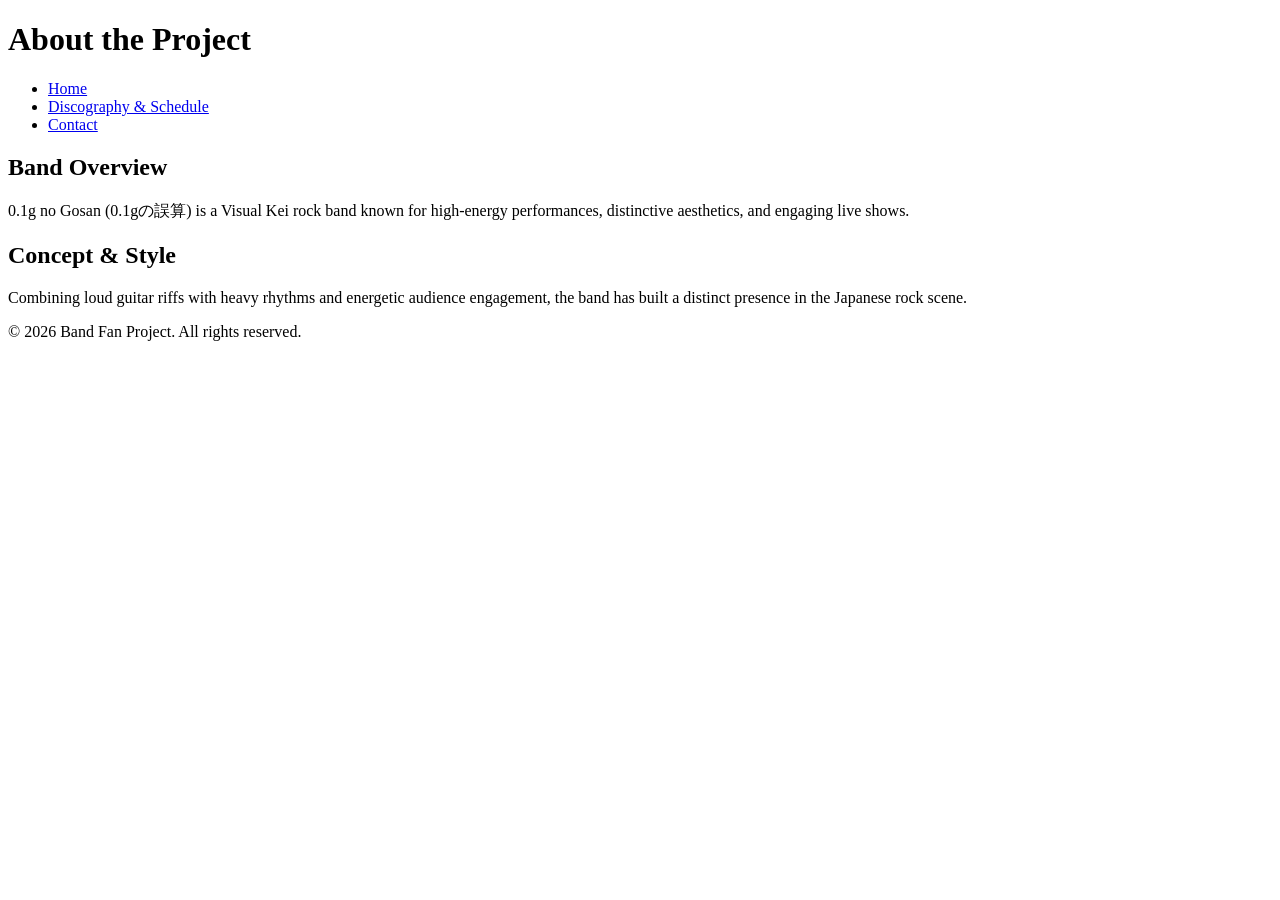
==== about.html @ 430dd565 "Deleted duplicates for nav" ====
<!DOCTYPE html>
<html lang="en">
<head>
  <meta charset="UTF-8">
  <meta name="viewport" content="width=device-width, initial-scale=1.0">
  <title>About - Band Portfolio</title>
</head>
<body>

  <header>
    <h1>About the Project</h1>
    <nav>
      <ul>
        <li><a href="index.html">Home</a></li>
        <li><a href="disco.html">Discography &amp; Schedule</a></li> 
        <li><a href="contact.html">Contact</a></li>
      </ul>
    </nav>
  </header>

  <main>
    <section>
      <h2>Band Overview</h2>
      <p>0.1g no Gosan (0.1gの誤算) is a Visual Kei rock band known for high-energy performances, distinctive aesthetics, and engaging live shows.</p>
      
      <!-- Informative Image -->
      
    </section>

    <section>
      <h2>Concept &amp; Style</h2>
      <p>Combining loud guitar riffs with heavy rhythms and energetic audience engagement, the band has built a distinct presence in the Japanese rock scene.</p>
      
      <!-- Decorative Image -->
      
    </section>
  </main>

  <footer>
    <p>&copy; 2026 Band Fan Project. All rights reserved.</p>
  </footer>

</body>
</html>
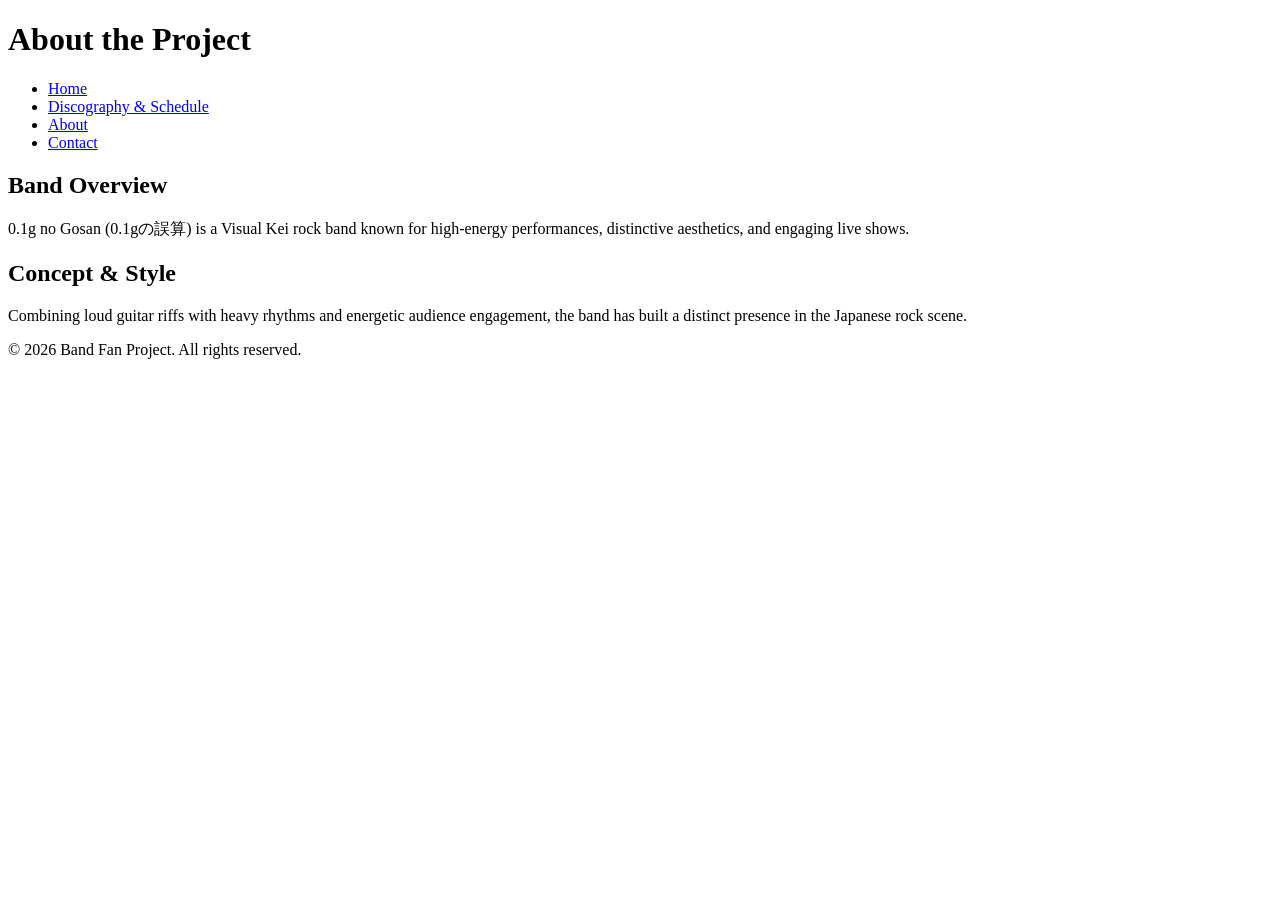
==== commit afd023b9: "add stylesheet" ====
--- a/about.html
+++ b/about.html
@@ -13,6 +13,7 @@
       <ul>
         <li><a href="index.html">Home</a></li>
         <li><a href="disco.html">Discography &amp; Schedule</a></li> 
+        <li><a href="about.html">About</a></li> 
         <li><a href="contact.html">Contact</a></li>
       </ul>
     </nav>
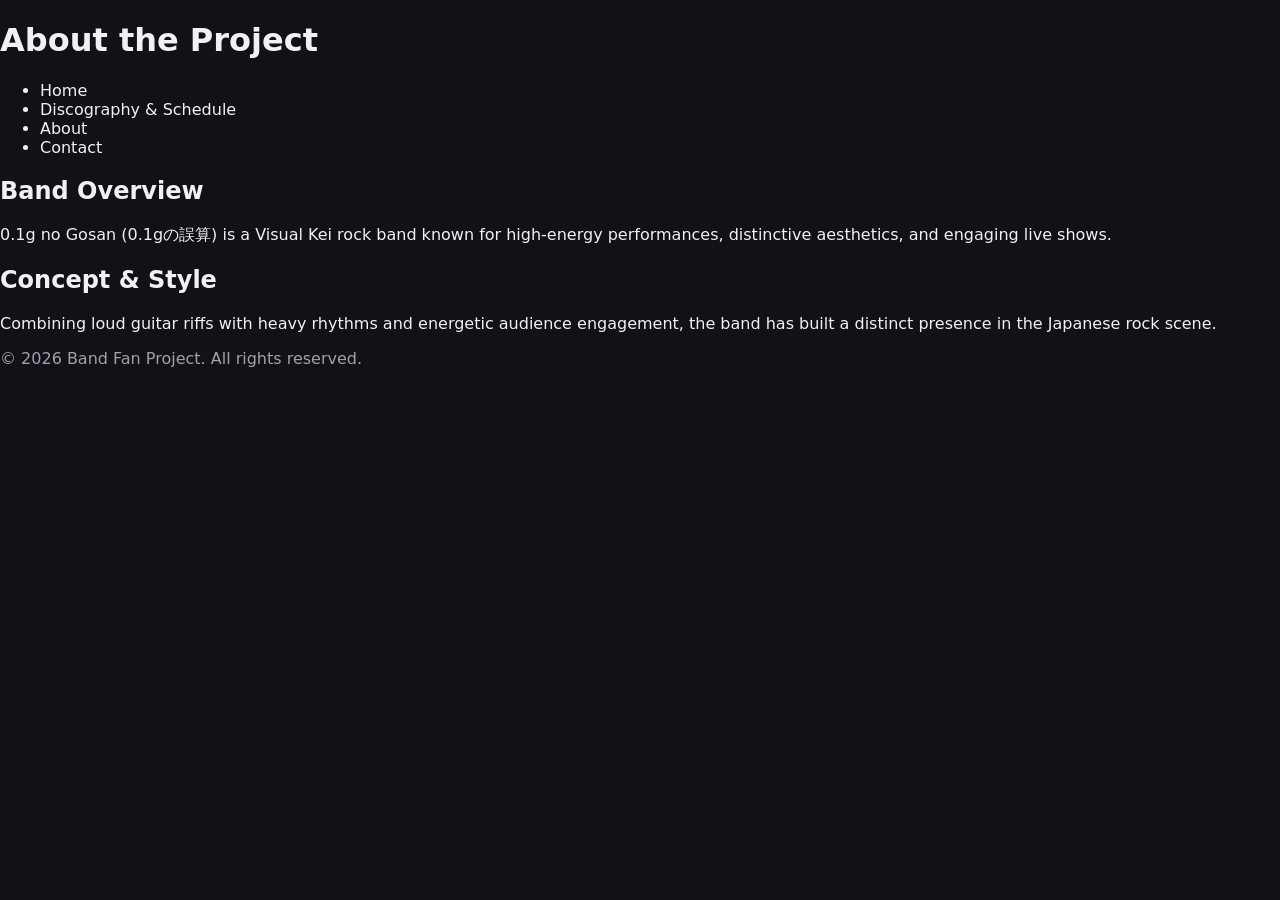
==== commit 980334e2: "Link stylesheet" ====
--- a/about.html
+++ b/about.html
@@ -3,7 +3,8 @@
 <head>
   <meta charset="UTF-8">
   <meta name="viewport" content="width=device-width, initial-scale=1.0">
-  <title>About - Band Portfolio</title>
+  <title>About - Band Portfolio</title> 
+  <link rel="stylesheet" href="styles/main.css">
 </head>
 <body>
 
--- a/styles/main.css
+++ b/styles/main.css
@@ -0,0 +1,72 @@
+/* (:root)*/
+:root {
+  --color-bg: #121216;
+  --color-surface: #1e1e24;
+  --color-text: #f0f0f5;
+  --color-muted: #a0a0b0;
+  --color-brand: #7b5ea7;
+  --color-brand-hover: #9370db;
+  --color-link: #8a2be2;
+  --color-link-hover: #ba55d3;
+  --color-focus: #00e5ff;
+}
+
+/*  Type selectors */
+body {
+    /* Base font, background color, and text color */
+    background-color: var(--color-bg);
+    color: var(--color-text);
+    font-family: system-ui, -apple-system, sans-serif;
+    margin: 0;
+}
+
+h1, h2, h3 {
+    /* Shared heading styles  */
+    color: var(--color-text);
+}
+
+p {
+    /* Paragraph text spacing */
+    color: var(--color-text);
+}
+
+a {
+    color: var(--color-link);
+}
+
+
+/* Combinators on type selectors*/
+nav a {
+    /* Navigation links styled differently from body links */
+    color: var(--color-text);
+    text-decoration: none;
+}
+
+footer p {
+    /* Small footer text */
+    color: var(--color-muted);
+}
+
+
+
+.site-footer {
+    /* Footer layout and padding wrapper */
+    background-color: var(--color-surface);
+    border-top: 1px solid var(--color-brand);
+}
+
+
+/*Interactive states */
+nav a:hover,
+.button:hover {
+    /* Mouse hover feedback and color changes */
+    color: var(--color-link-hover);
+    background-color: var(--color-surface);
+}
+
+nav a:focus-visible,
+.button:focus-visible {
+    /* High-visibility focus indicators for keyboard navigation */
+    outline: 3px solid var(--color-focus);
+    outline-offset: 3px;
+}
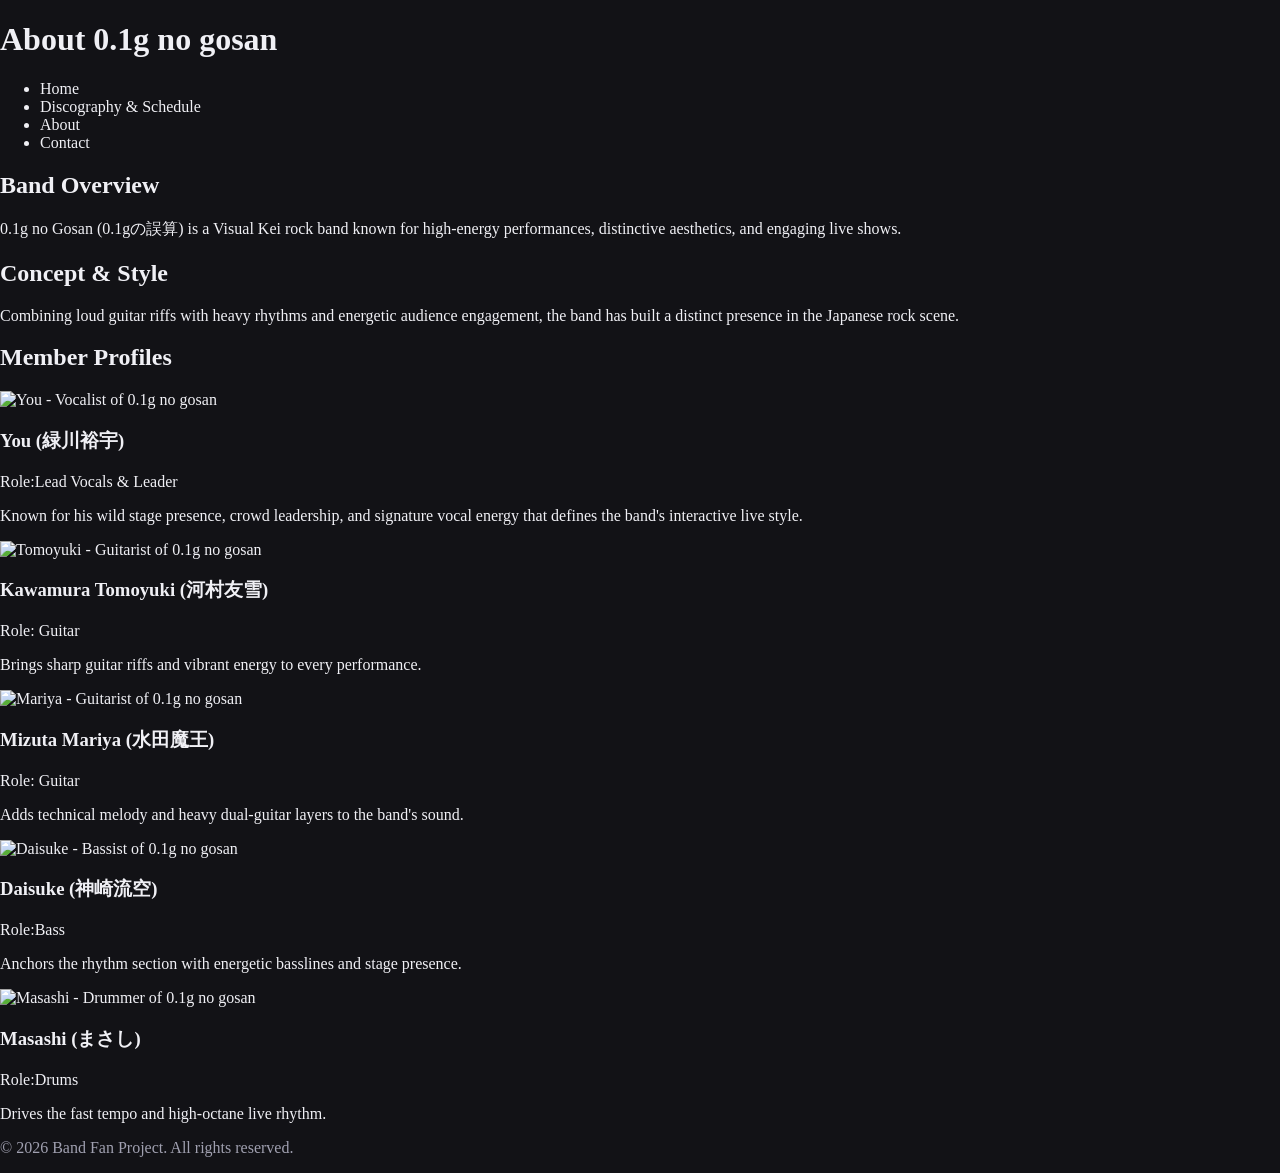
==== commit 3a654bc1: "Add member profiles" ====
--- a/about.html
+++ b/about.html
@@ -9,7 +9,7 @@
 <body>
 
   <header>
-    <h1>About the Project</h1>
+    <h1>About 0.1g no gosan</h1>
     <nav>
       <ul>
         <li><a href="index.html">Home</a></li>
@@ -26,16 +26,56 @@
       <p>0.1g no Gosan (0.1gの誤算) is a Visual Kei rock band known for high-energy performances, distinctive aesthetics, and engaging live shows.</p>
       
       <!-- Informative Image -->
-      
     </section>
 
-    <section>
+    <section id="Concept-and-Style">
       <h2>Concept &amp; Style</h2>
       <p>Combining loud guitar riffs with heavy rhythms and energetic audience engagement, the band has built a distinct presence in the Japanese rock scene.</p>
       
       <!-- Decorative Image -->
       
-    </section>
+    </section> 
+
+<section id="members">
+  <h2>Member Profiles</h2>
+
+  <div class="member">
+    <img src="images/member-you.jpg" alt="You - Vocalist of 0.1g no gosan">
+    <h3>You (緑川裕宇)</h3>
+    <p>Role:Lead Vocals & Leader</p>
+    <p>Known for his wild stage presence, crowd leadership, and signature vocal energy that defines the band's interactive live style.</p>
+  </div>
+
+  <div class="member">
+    <img src="images/member-tomoyuki.jpg" alt="Tomoyuki - Guitarist of 0.1g no gosan">
+    <h3>Kawamura Tomoyuki (河村友雪)</h3>
+    <p>Role: Guitar</p>
+    <p>Brings sharp guitar riffs and vibrant energy to every performance.</p>
+  </div>
+
+  <div class="member">
+    <img src="images/member-mariya.jpg" alt="Mariya - Guitarist of 0.1g no gosan">
+    <h3>Mizuta Mariya (水田魔王)</h3>
+    <p>Role: Guitar</p>
+    <p>Adds technical melody and heavy dual-guitar layers to the band's sound.</p>
+  </div>
+
+  <div class="member">
+    <img src="images/member-taisho.jpg" alt="Daisuke - Bassist of 0.1g no gosan">
+    <h3>Daisuke (神崎流空)</h3>
+    <p>Role:Bass</p>
+    <p>Anchors the rhythm section with energetic basslines and stage presence.</p>
+  </div>
+
+  <div class="member">
+    <img src="images/member-ichiro.jpg" alt="Masashi - Drummer of 0.1g no gosan">
+    <h3>Masashi (まさし)</h3>
+    <p>Role:Drums</p>
+    <p>Drives the fast tempo and high-octane live rhythm.</p>
+  </div>
+</section>
+   
+      
   </main>
 
   <footer>
--- a/styles/main.css
+++ b/styles/main.css
@@ -10,13 +10,12 @@
   --color-link-hover: #ba55d3;
   --color-focus: #00e5ff;
 }
-
+/* I used google gemini color palette for the colors in this project. I also used it to help figure out the format structure for the root and check the usability of the format */
 /*  Type selectors */
 body {
-    /* Base font, background color, and text color */
+    /* add base font to here and  background color, and text color */
     background-color: var(--color-bg);
     color: var(--color-text);
-    font-family: system-ui, -apple-system, sans-serif;
     margin: 0;
 }
 
@@ -56,7 +55,7 @@
 }
 
 
-/*Interactive states */
+/*Interactive states, I also used google gemini to help with the format for the interactive color starts for the webstite */
 nav a:hover,
 .button:hover {
     /* Mouse hover feedback and color changes */
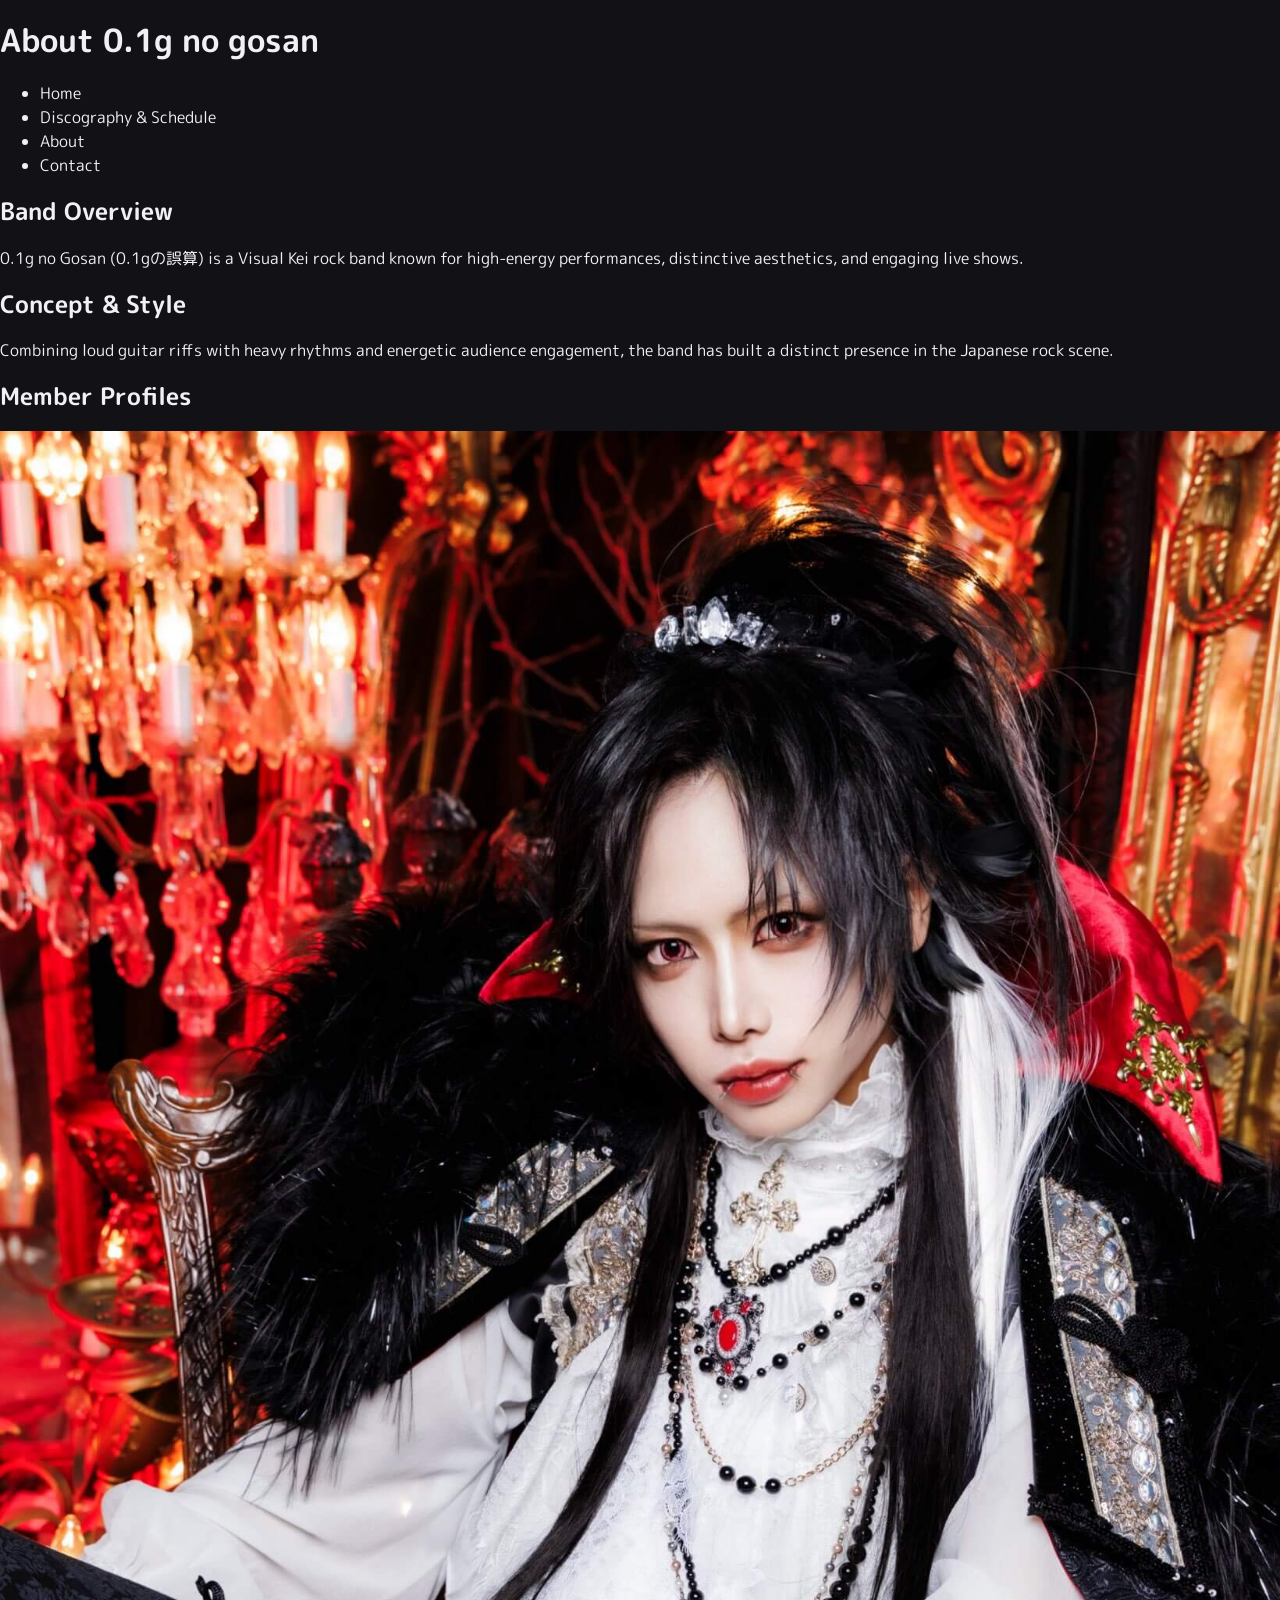
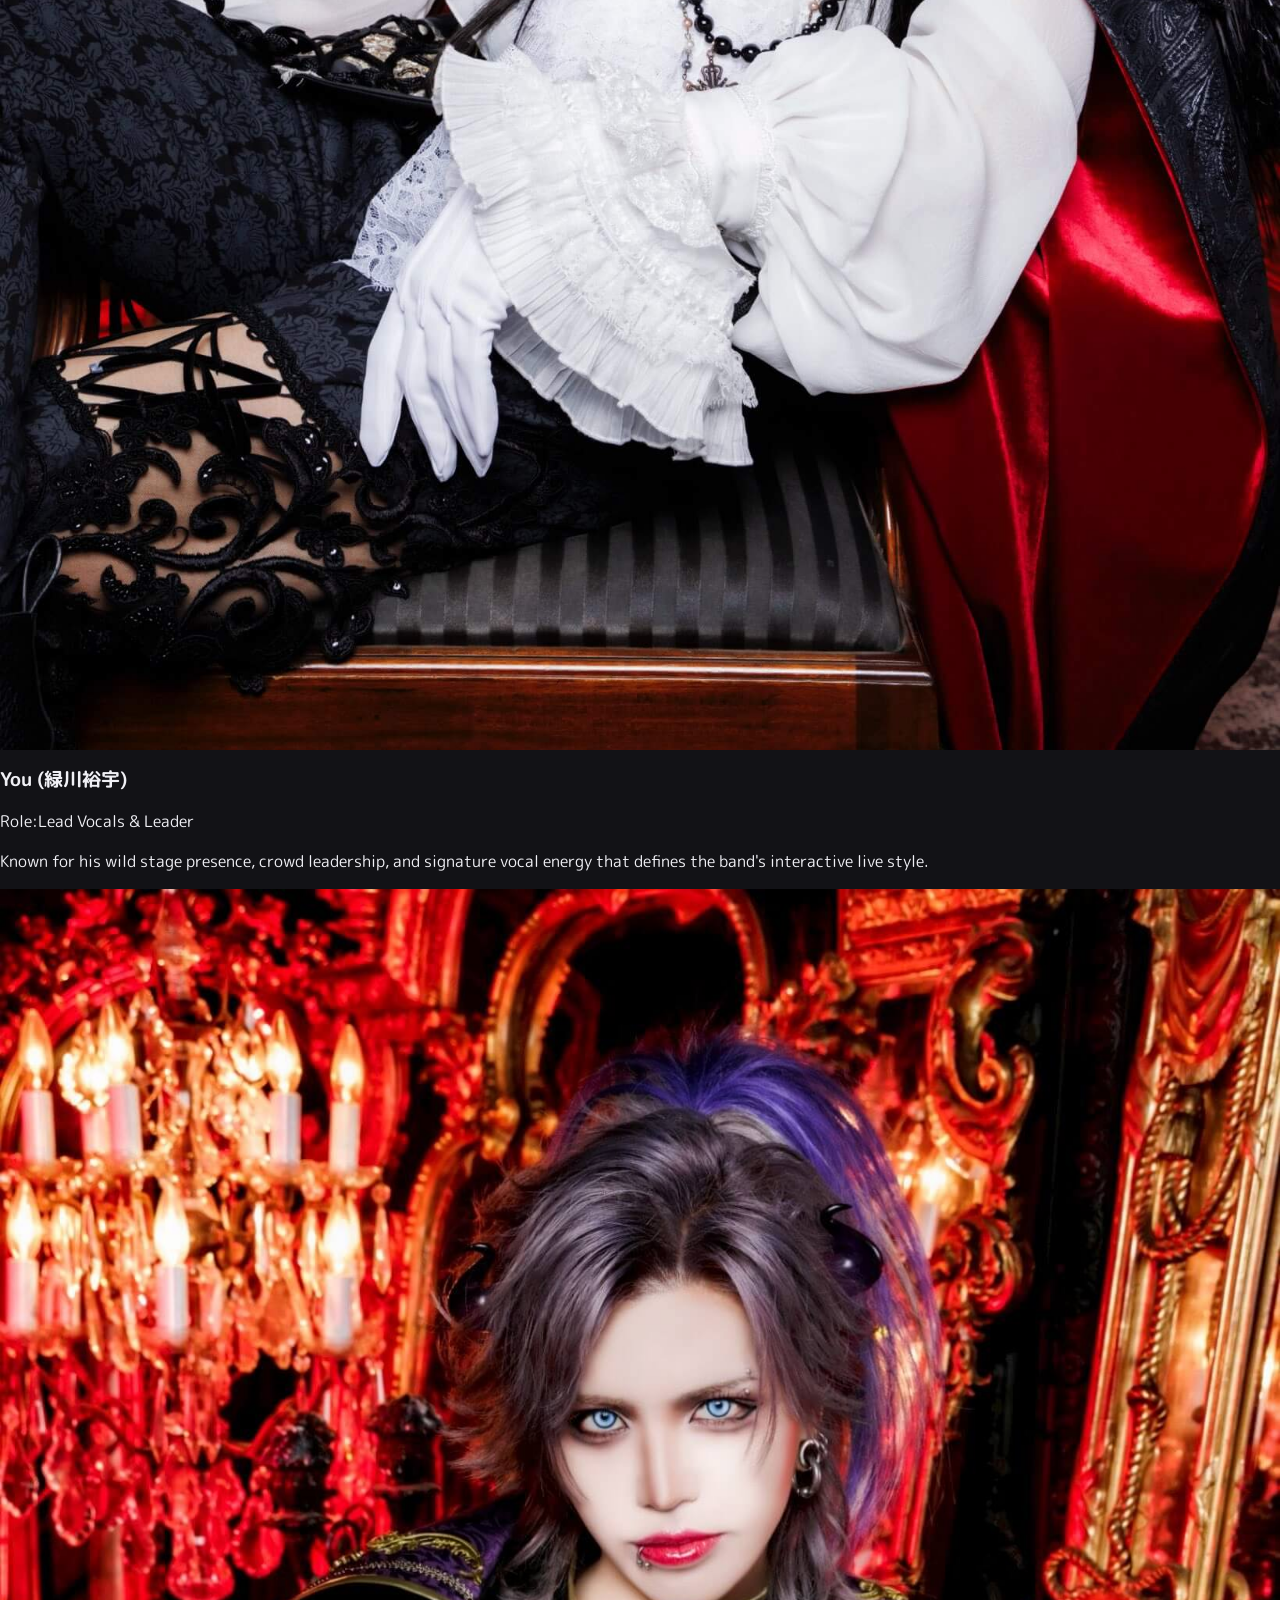
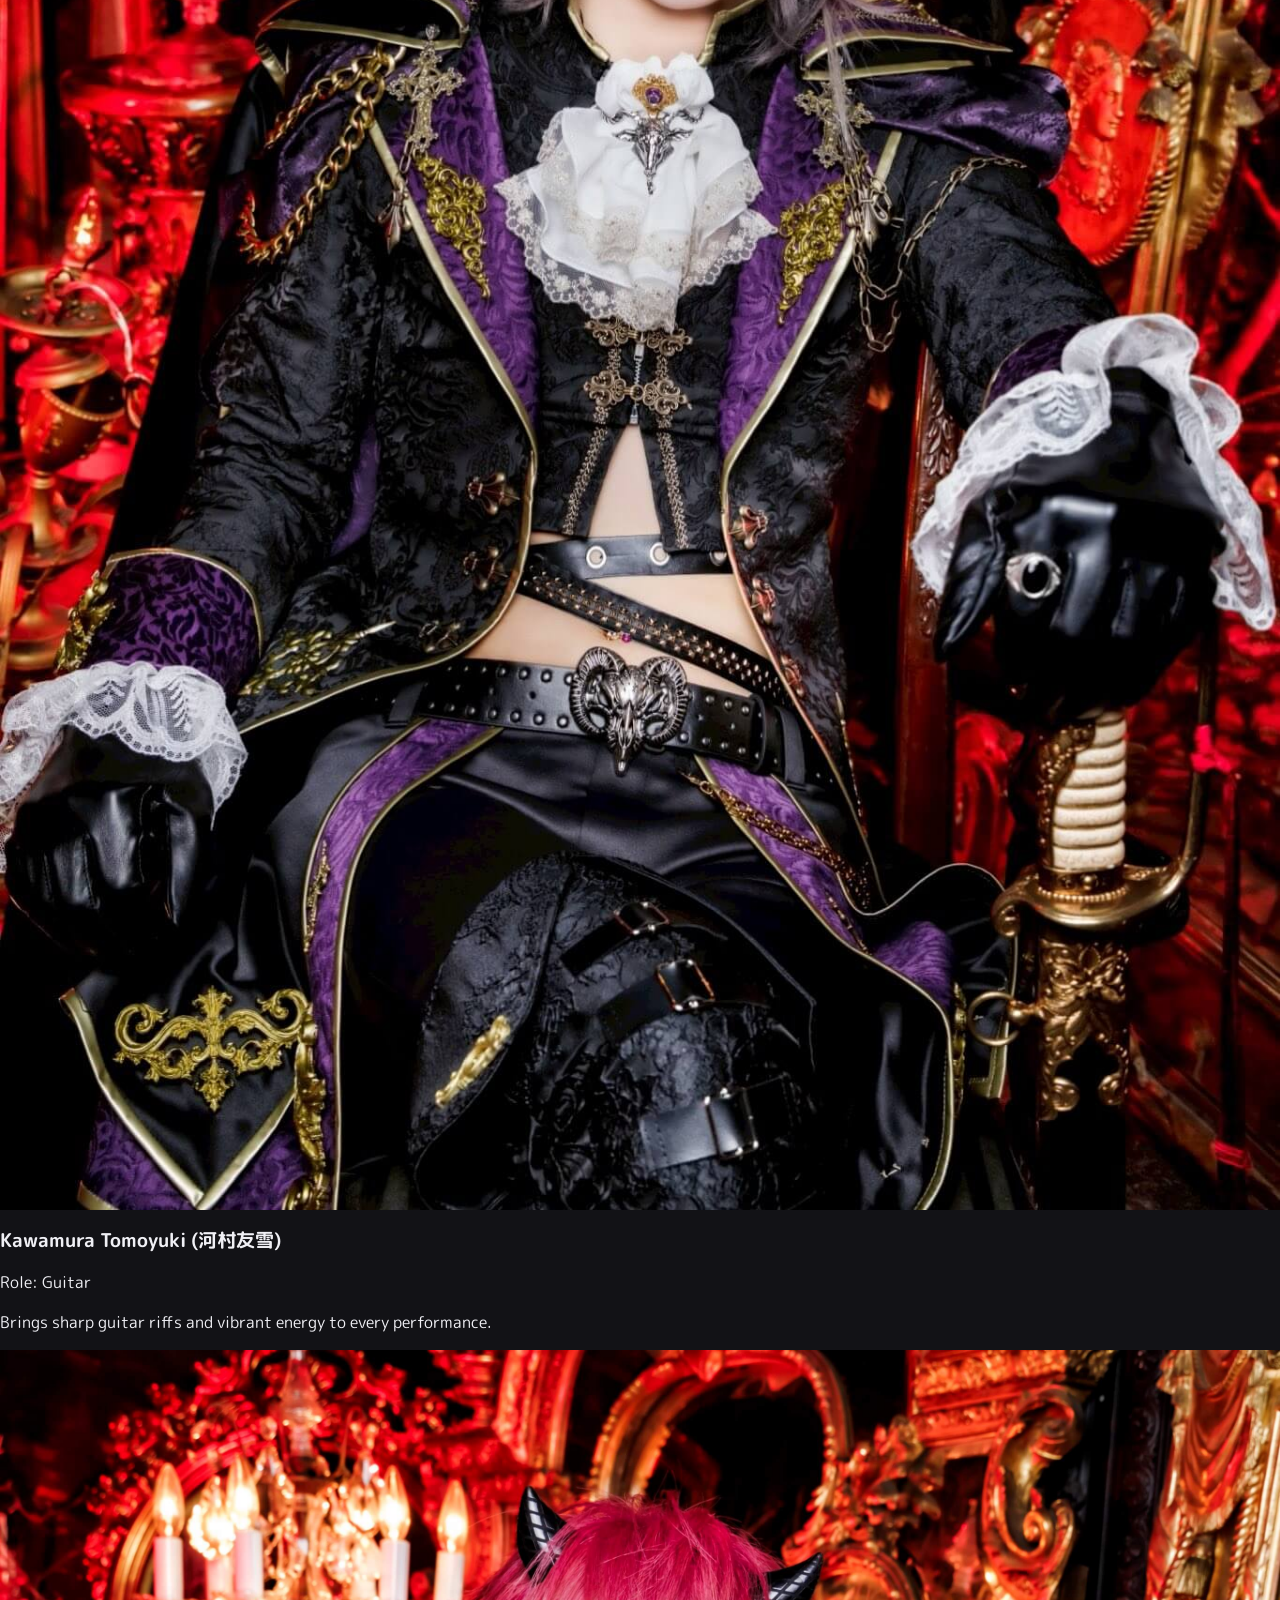
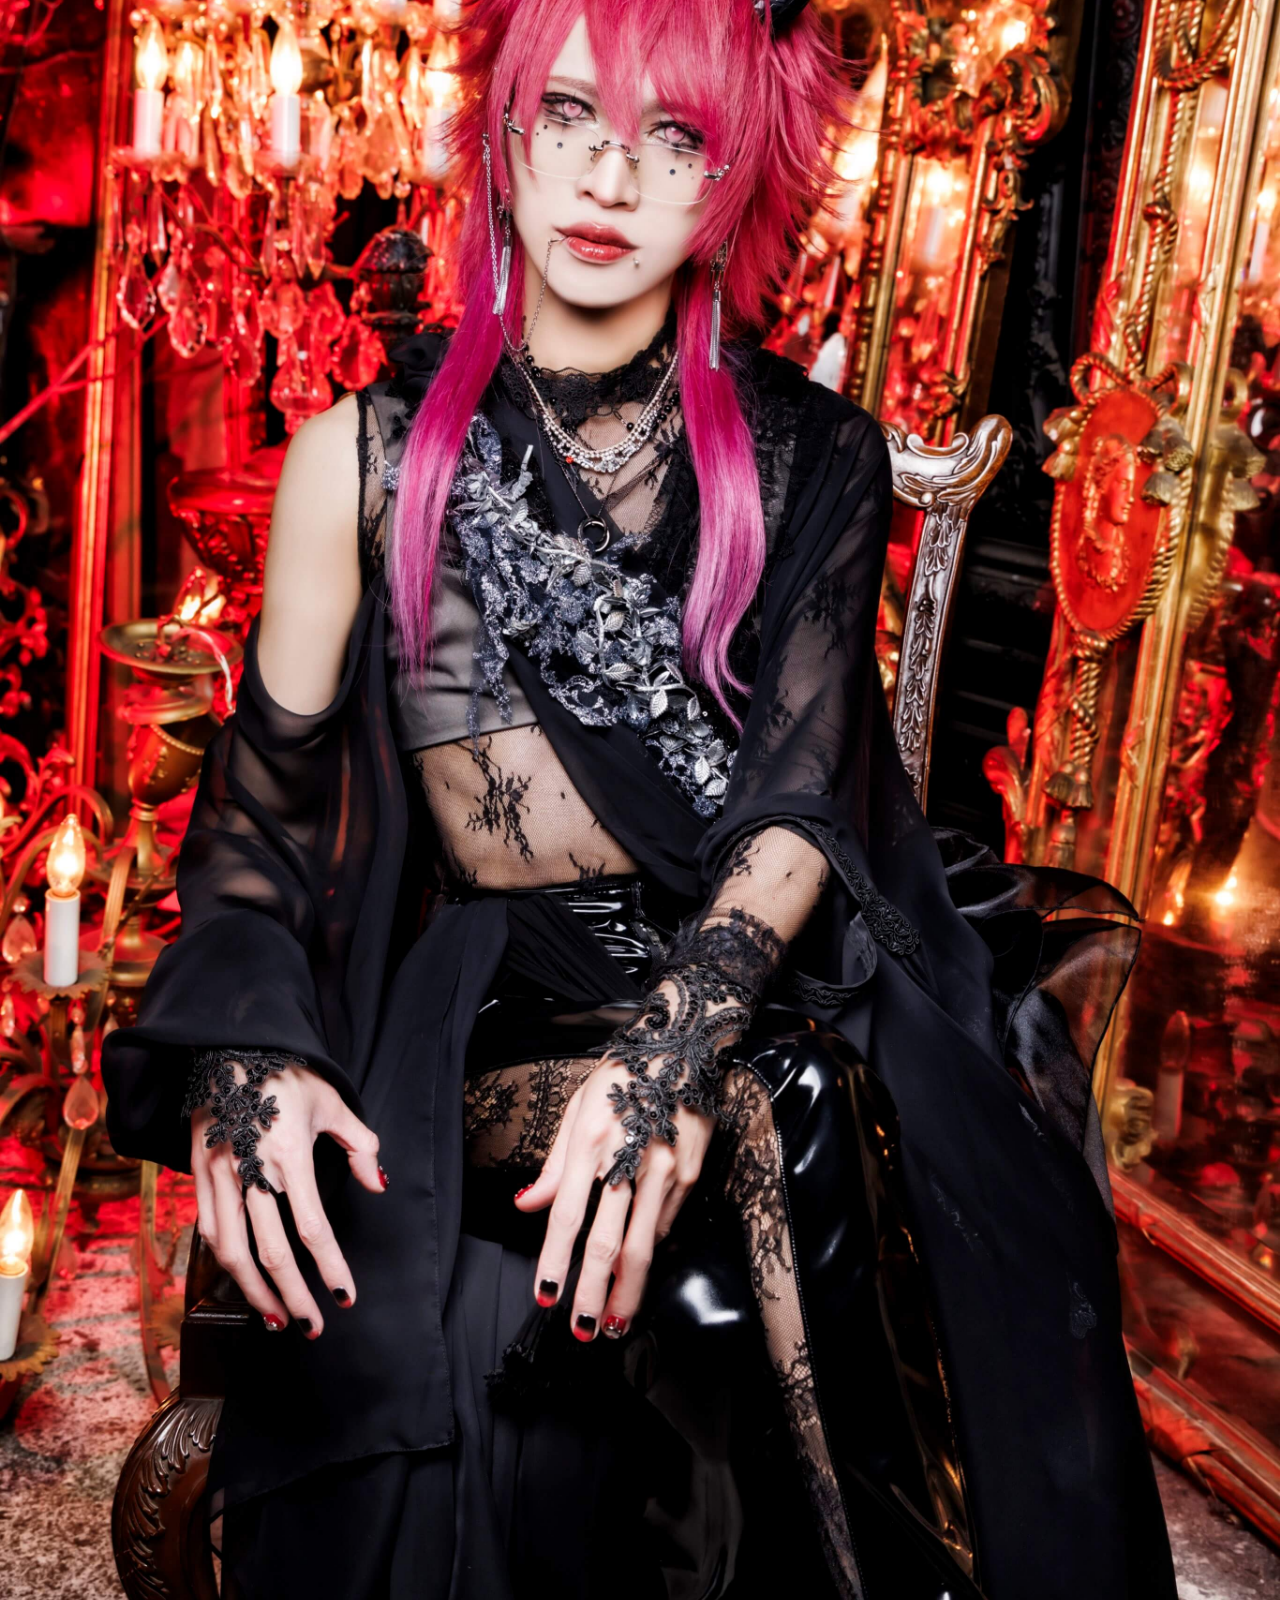
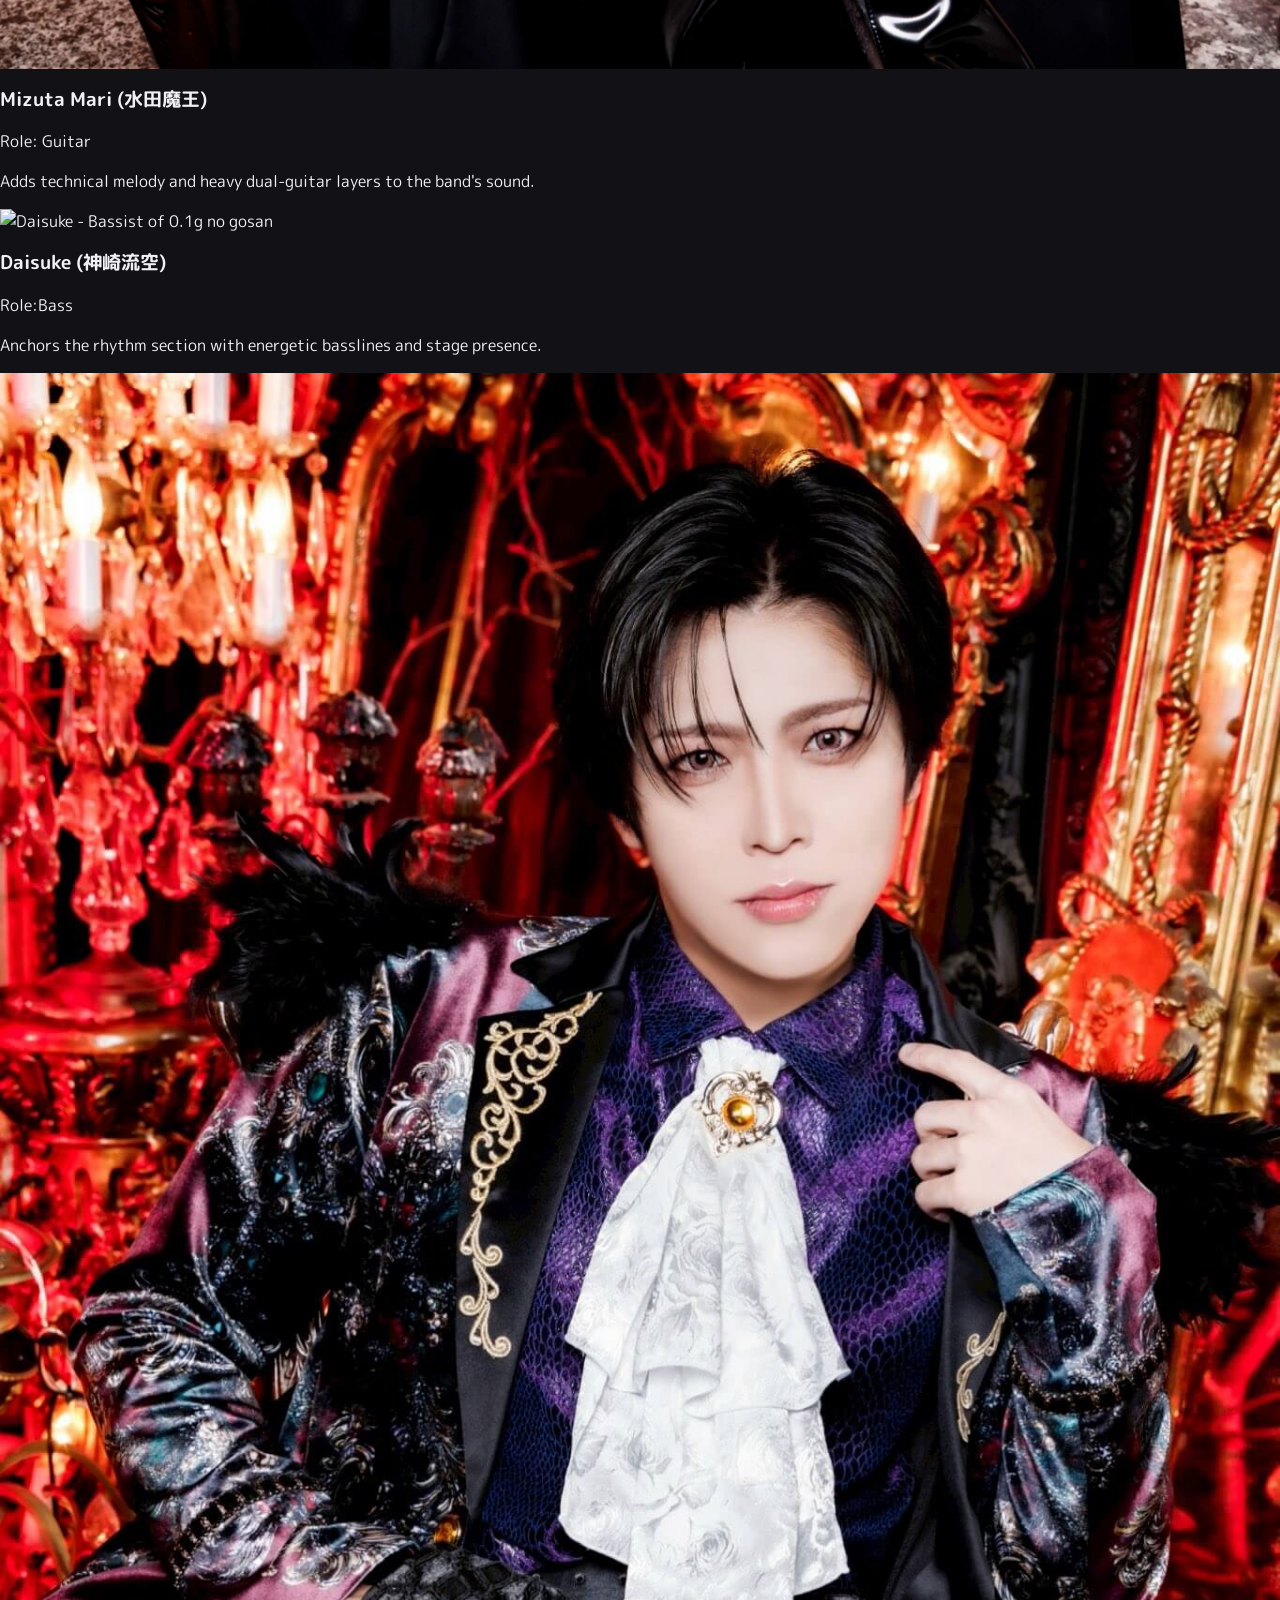
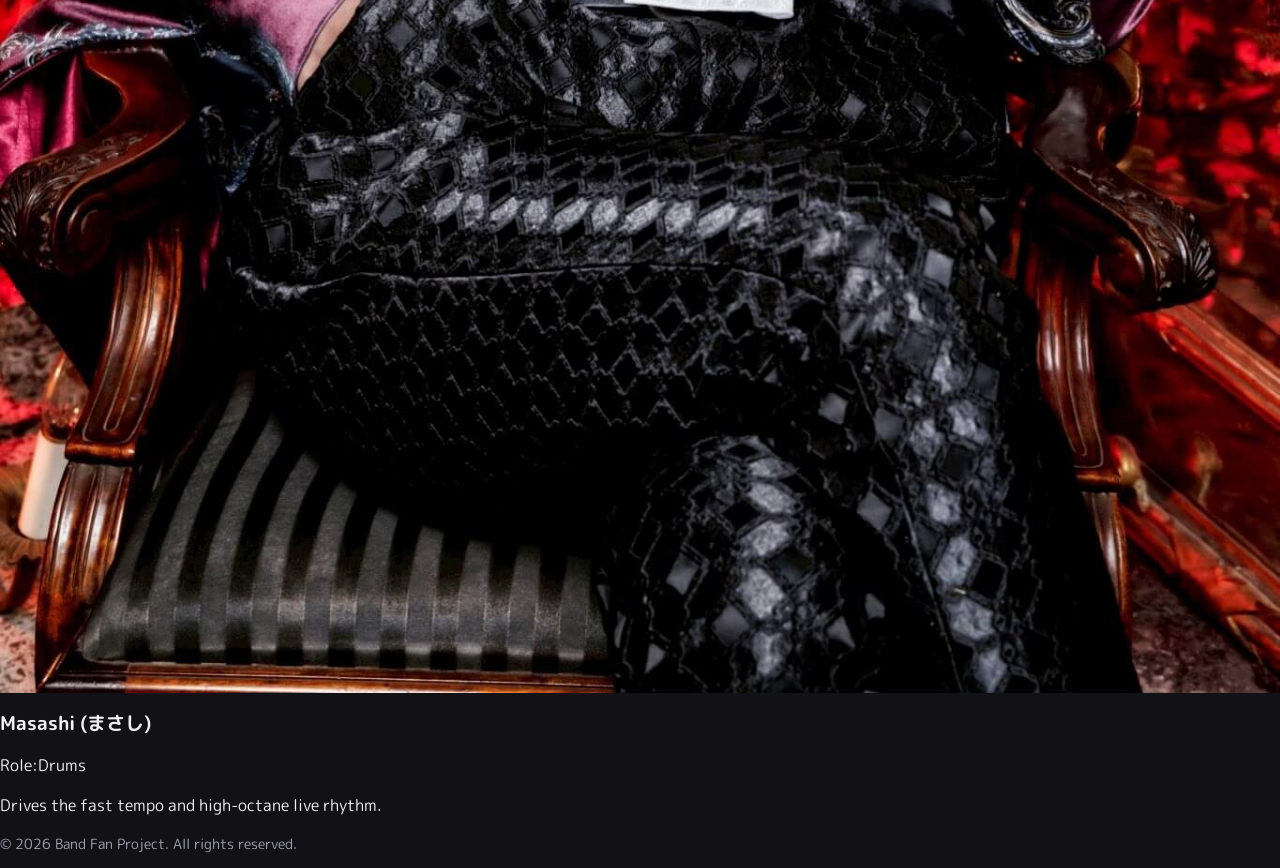
==== commit 39344e13: "Add member profiles" ====
--- a/about.html
+++ b/about.html
@@ -40,35 +40,35 @@
   <h2>Member Profiles</h2>
 
   <div class="member">
-    <img src="images/member-you.jpg" alt="You - Vocalist of 0.1g no gosan">
+    <img src="images/member_you.jpg" alt="You - Vocalist of 0.1g no gosan">
     <h3>You (緑川裕宇)</h3>
     <p>Role:Lead Vocals & Leader</p>
     <p>Known for his wild stage presence, crowd leadership, and signature vocal energy that defines the band's interactive live style.</p>
   </div>
 
   <div class="member">
-    <img src="images/member-tomoyuki.jpg" alt="Tomoyuki - Guitarist of 0.1g no gosan">
+    <img src="images/member_tomoyuki.jpg" alt="Tomoyuki - Guitarist of 0.1g no gosan">
     <h3>Kawamura Tomoyuki (河村友雪)</h3>
     <p>Role: Guitar</p>
     <p>Brings sharp guitar riffs and vibrant energy to every performance.</p>
   </div>
 
   <div class="member">
-    <img src="images/member-mariya.jpg" alt="Mariya - Guitarist of 0.1g no gosan">
-    <h3>Mizuta Mariya (水田魔王)</h3>
+    <img src="images/member_mari.jpg" alt="Mariya - Guitarist of 0.1g no gosan">
+    <h3>Mizuta Mari (水田魔王)</h3>
     <p>Role: Guitar</p>
     <p>Adds technical melody and heavy dual-guitar layers to the band's sound.</p>
   </div>
 
   <div class="member">
-    <img src="images/member-taisho.jpg" alt="Daisuke - Bassist of 0.1g no gosan">
+    <img src="images/member_daisuke.jpg" alt="Daisuke - Bassist of 0.1g no gosan">
     <h3>Daisuke (神崎流空)</h3>
     <p>Role:Bass</p>
     <p>Anchors the rhythm section with energetic basslines and stage presence.</p>
   </div>
 
   <div class="member">
-    <img src="images/member-ichiro.jpg" alt="Masashi - Drummer of 0.1g no gosan">
+    <img src="images/member_masashi.jpg" alt="Masashi - Drummer of 0.1g no gosan">
     <h3>Masashi (まさし)</h3>
     <p>Role:Drums</p>
     <p>Drives the fast tempo and high-octane live rhythm.</p>
--- a/styles/main.css
+++ b/styles/main.css
@@ -1,5 +1,18 @@
+
+@import url('https://fonts.googleapis.com/css2?family=M+PLUS+Rounded+1c&display=swap');
+
 /* (:root)*/
-:root {
+:root {  
+    --font-base: 'M PLUS Rounded 1c', system-ui, -apply system, Blink MacSystemFont,sans-serif; 
+    --font-heading: 'M PLUS Rounded 1c',sans-serif;
+
+    --font-size-small: 0.875rem;
+  --font-size-base: 1rem;
+  --font-size-heading: 2.3rem;
+  --font-size-h2: 3rem;
+  --font-size-large: 3.4rem; 
+
+    /*Color */
   --color-bg: #121216;
   --color-surface: #1e1e24;
   --color-text: #f0f0f5;
@@ -14,6 +27,9 @@
 /*  Type selectors */
 body {
     /* add base font to here and  background color, and text color */
+    font-family: var(--font-base);
+    font-size: var(--font-size-base);
+    line-height: 1.5;
     background-color: var(--color-bg);
     color: var(--color-text);
     margin: 0;
@@ -21,8 +37,11 @@
 
 h1, h2, h3 {
     /* Shared heading styles  */
-    color: var(--color-text);
-}
+    font-family: var(--font-heading);
+    color: var(--color-text); 
+    line-height: 1.2;
+} 
+
 
 p {
     /* Paragraph text spacing */
@@ -32,17 +51,23 @@
 a {
     color: var(--color-link);
 }
-
+ img {
+  max-width: 100%;
+  height: auto;
+  display: block;
+}
 
 /* Combinators on type selectors*/
 nav a {
     /* Navigation links styled differently from body links */
+    font-family: var(--font-heading);
     color: var(--color-text);
     text-decoration: none;
 }
 
 footer p {
-    /* Small footer text */
+    /* Small footer text */ 
+    font-size: var(--font-size-small);
     color: var(--color-muted);
 }
 
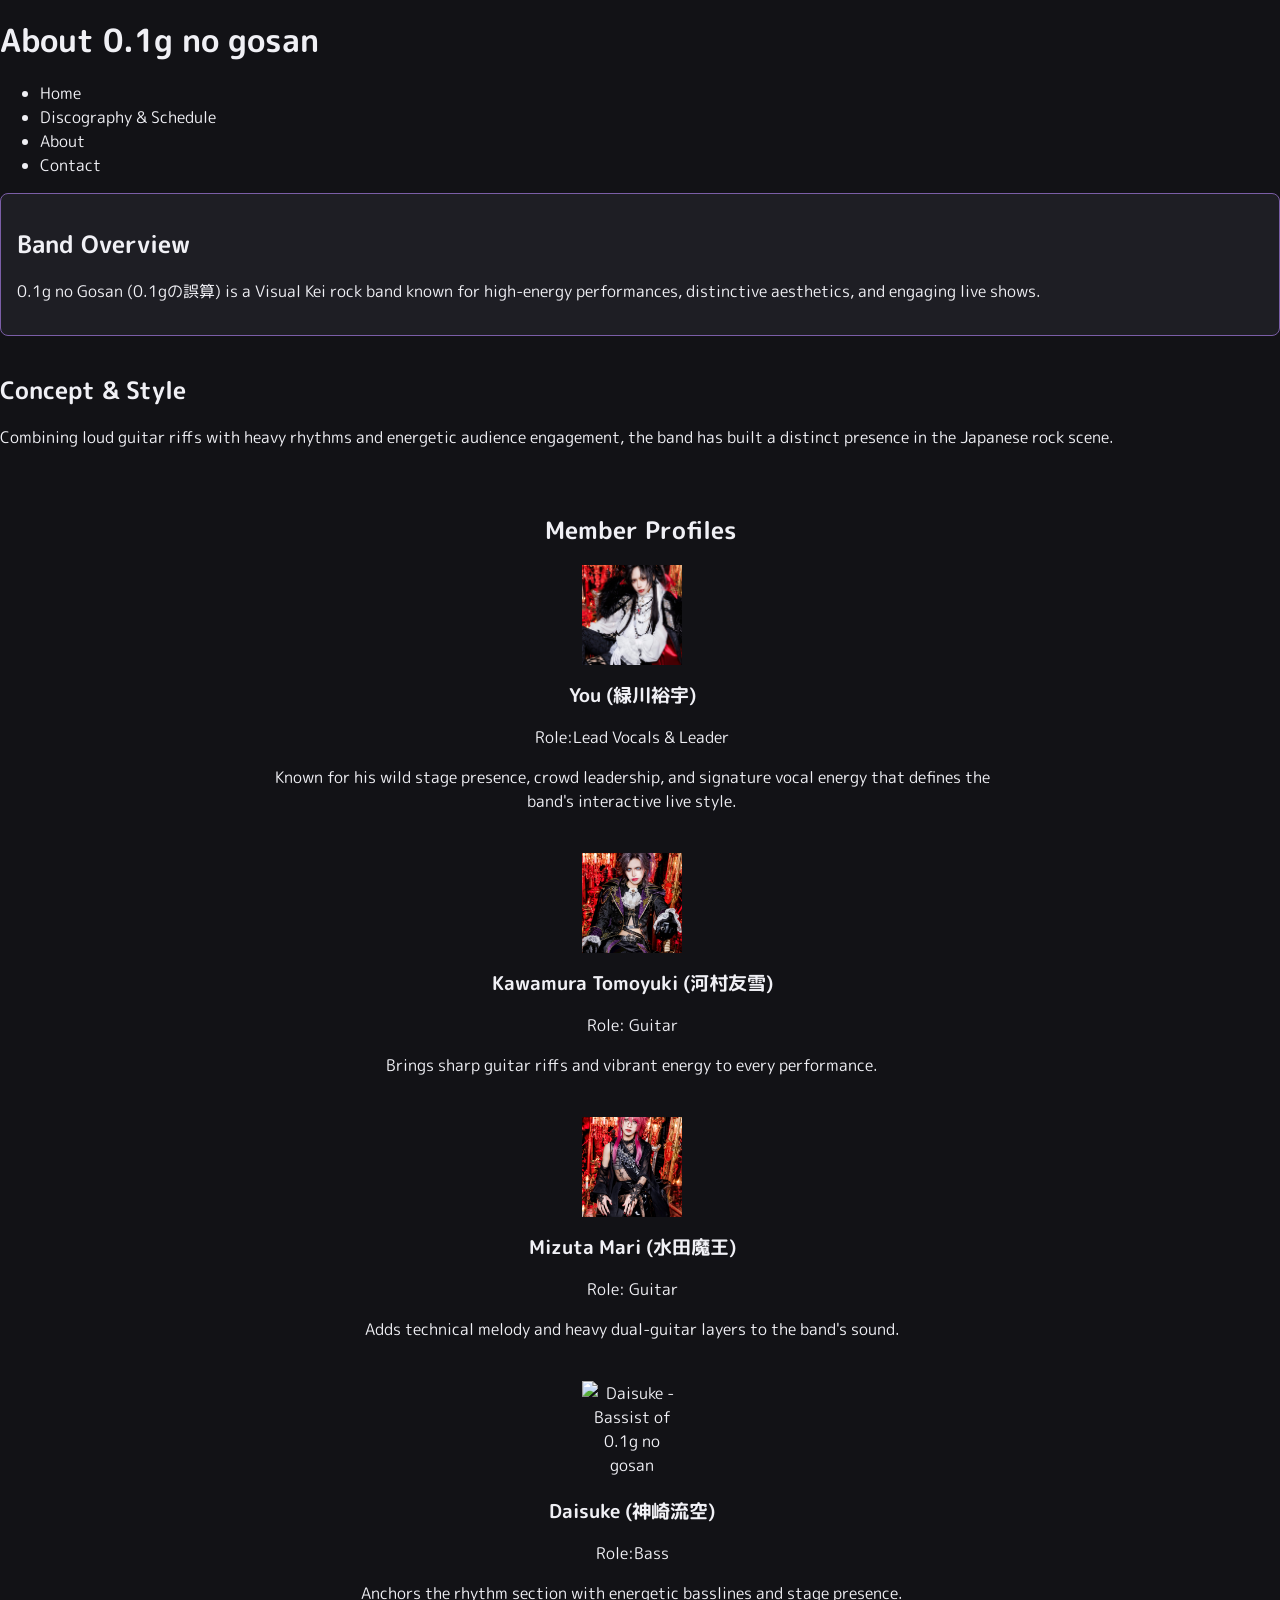
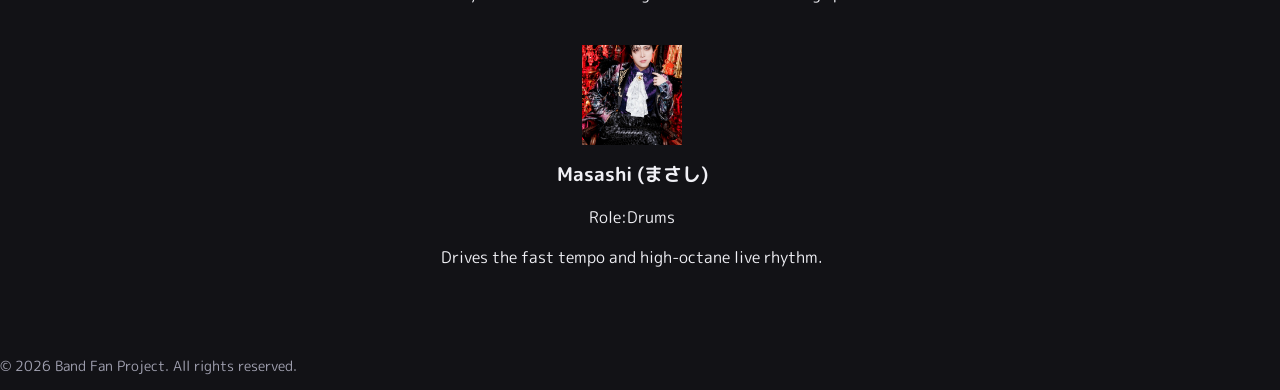
==== commit ac6c9320: "Info box" ====
--- a/about.html
+++ b/about.html
@@ -21,13 +21,13 @@
   </header>
 
   <main>
-    <section>
+    
+    <div class="info-box"> 
       <h2>Band Overview</h2>
       <p>0.1g no Gosan (0.1gの誤算) is a Visual Kei rock band known for high-energy performances, distinctive aesthetics, and engaging live shows.</p>
+     
+  </div>
       
-      <!-- Informative Image -->
-    </section>
-
     <section id="Concept-and-Style">
       <h2>Concept &amp; Style</h2>
       <p>Combining loud guitar riffs with heavy rhythms and energetic audience engagement, the band has built a distinct presence in the Japanese rock scene.</p>
--- a/styles/main.css
+++ b/styles/main.css
@@ -1,5 +1,11 @@
 
 @import url('https://fonts.googleapis.com/css2?family=M+PLUS+Rounded+1c&display=swap');
+/* info  box */ 
+
+*{ 
+    box-sizing: border-box;
+} 
+
 
 /* (:root)*/
 :root {  
@@ -93,4 +99,33 @@
     /* High-visibility focus indicators for keyboard navigation */
     outline: 3px solid var(--color-focus);
     outline-offset: 3px;
+}  
+
+/* Member layout and spacing */
+
+#members {
+  max-width: 800px;
+  margin-inline: auto;
+  padding: 2rem 1.5rem;
+  text-align: center;
+}
+
+.member {
+  margin-bottom: 2.5rem; 
+  margin-right: 1rem;
+}
+
+.member img {
+  width: 100px;
+  height: 100px;
+  object-fit: cover;
+  margin: 0 auto 1rem auto;
+} 
+
+.info-box {
+  background-color: var(--color-surface);
+  border: 1px solid var(--color-brand); 
+  border-radius: 8px;
+  padding: 1rem;
+  margin-bottom: 2.5rem;
 }
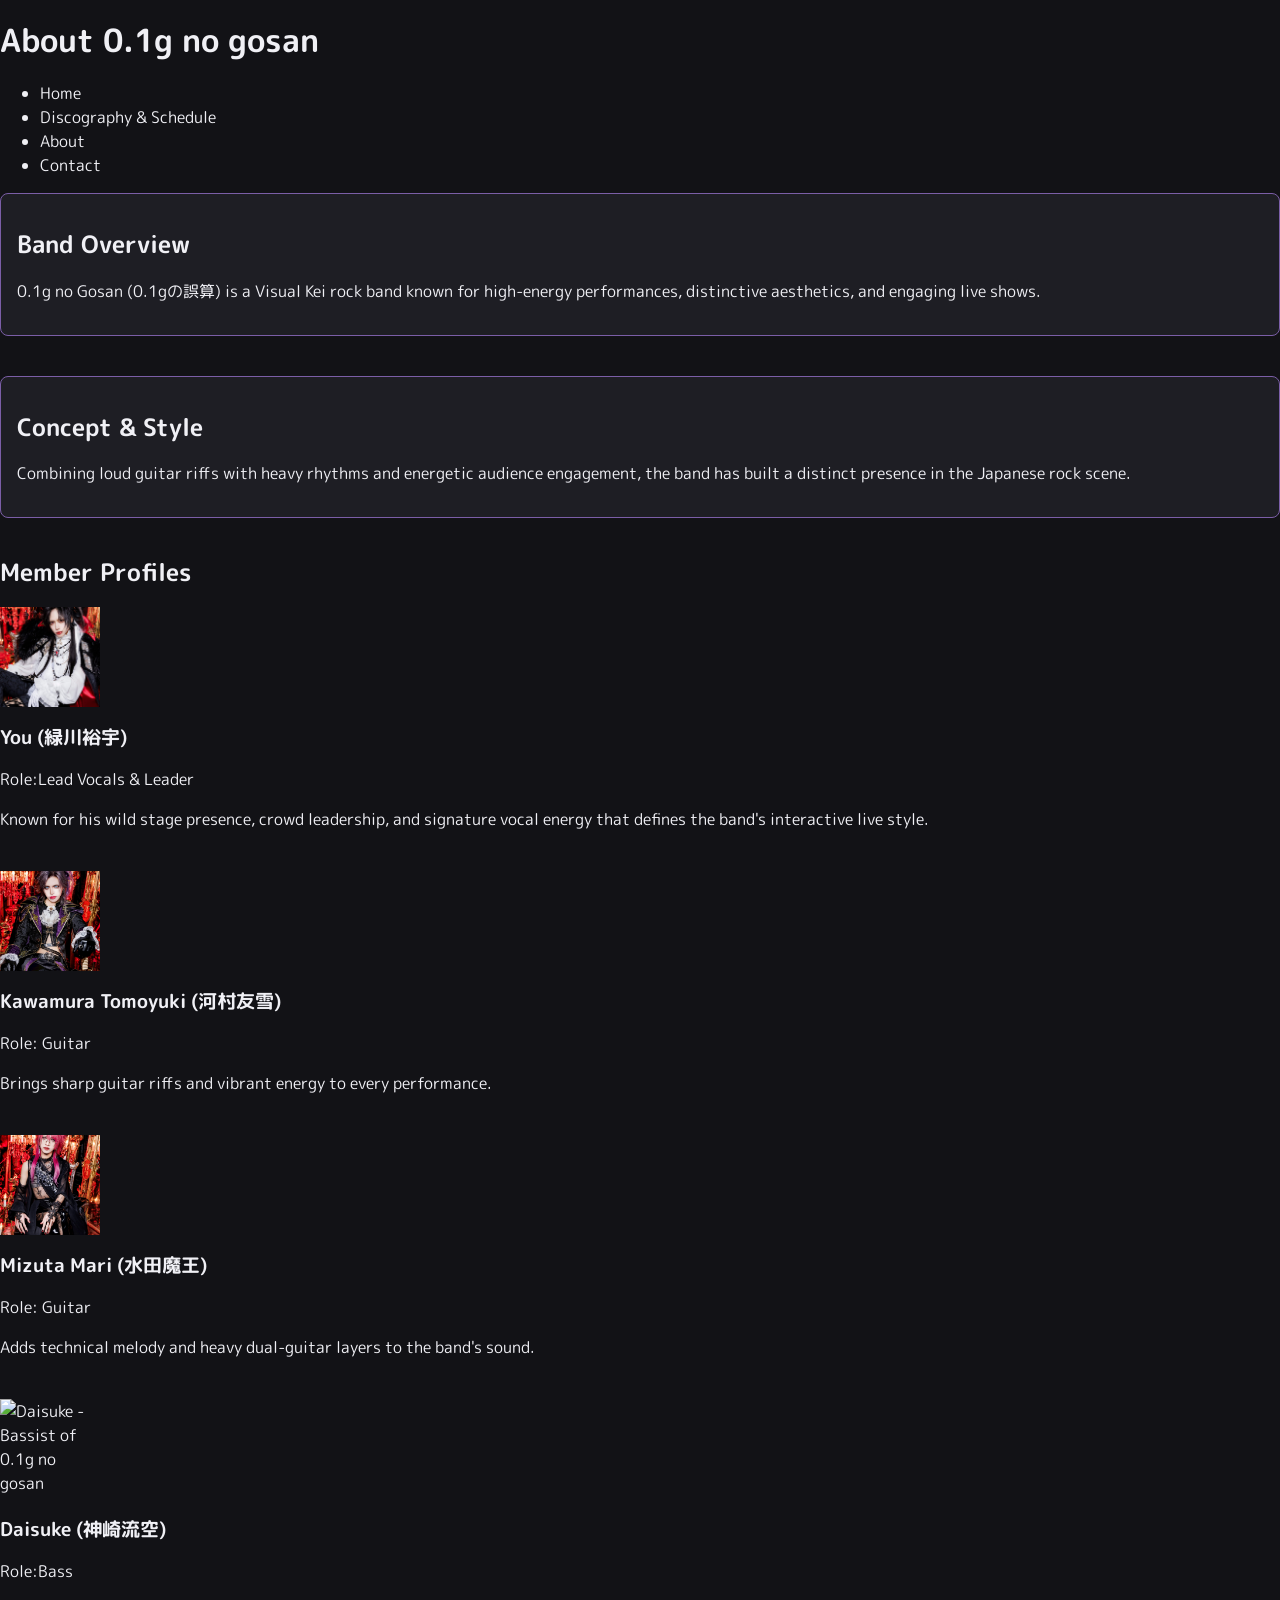
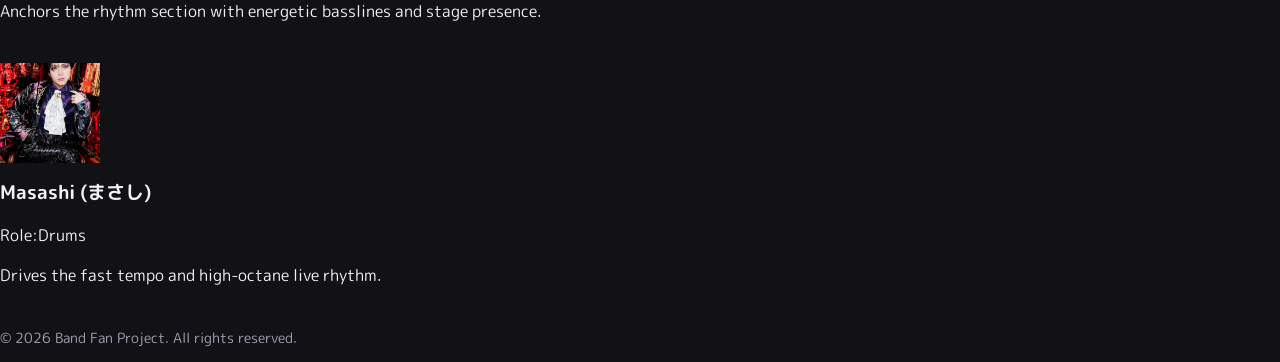
==== commit fbaac4e3: "Add boxes" ====
--- a/about.html
+++ b/about.html
@@ -28,13 +28,13 @@
      
   </div>
       
-    <section id="Concept-and-Style">
+    <div class="concept-box">
       <h2>Concept &amp; Style</h2>
       <p>Combining loud guitar riffs with heavy rhythms and energetic audience engagement, the band has built a distinct presence in the Japanese rock scene.</p>
       
       <!-- Decorative Image -->
       
-    </section> 
+    </div> 
 
 <section id="members">
   <h2>Member Profiles</h2>
--- a/styles/main.css
+++ b/styles/main.css
@@ -96,19 +96,12 @@
 
 nav a:focus-visible,
 .button:focus-visible {
-    /* High-visibility focus indicators for keyboard navigation */
+    /* add indicators for easy navigation */
     outline: 3px solid var(--color-focus);
     outline-offset: 3px;
 }  
 
 /* Member layout and spacing */
-
-#members {
-  max-width: 800px;
-  margin-inline: auto;
-  padding: 2rem 1.5rem;
-  text-align: center;
-}
 
 .member {
   margin-bottom: 2.5rem; 
@@ -119,7 +112,6 @@
   width: 100px;
   height: 100px;
   object-fit: cover;
-  margin: 0 auto 1rem auto;
 } 
 
 .info-box {
@@ -128,4 +120,20 @@
   border-radius: 8px;
   padding: 1rem;
   margin-bottom: 2.5rem;
+} 
+
+.concept-box {
+  background-color: var(--color-surface);
+  border: 1px solid var(--color-brand); 
+  border-radius: 8px;
+  padding: 1rem;
+  margin-bottom: 2.5rem;
+} 
+
+.contact-box {
+  background-color: var(--color-surface);
+  border: 1px solid var(--color-brand); 
+  border-radius: 8px;
+  padding: 1rem;
+  margin-bottom: 2.5rem;
 }
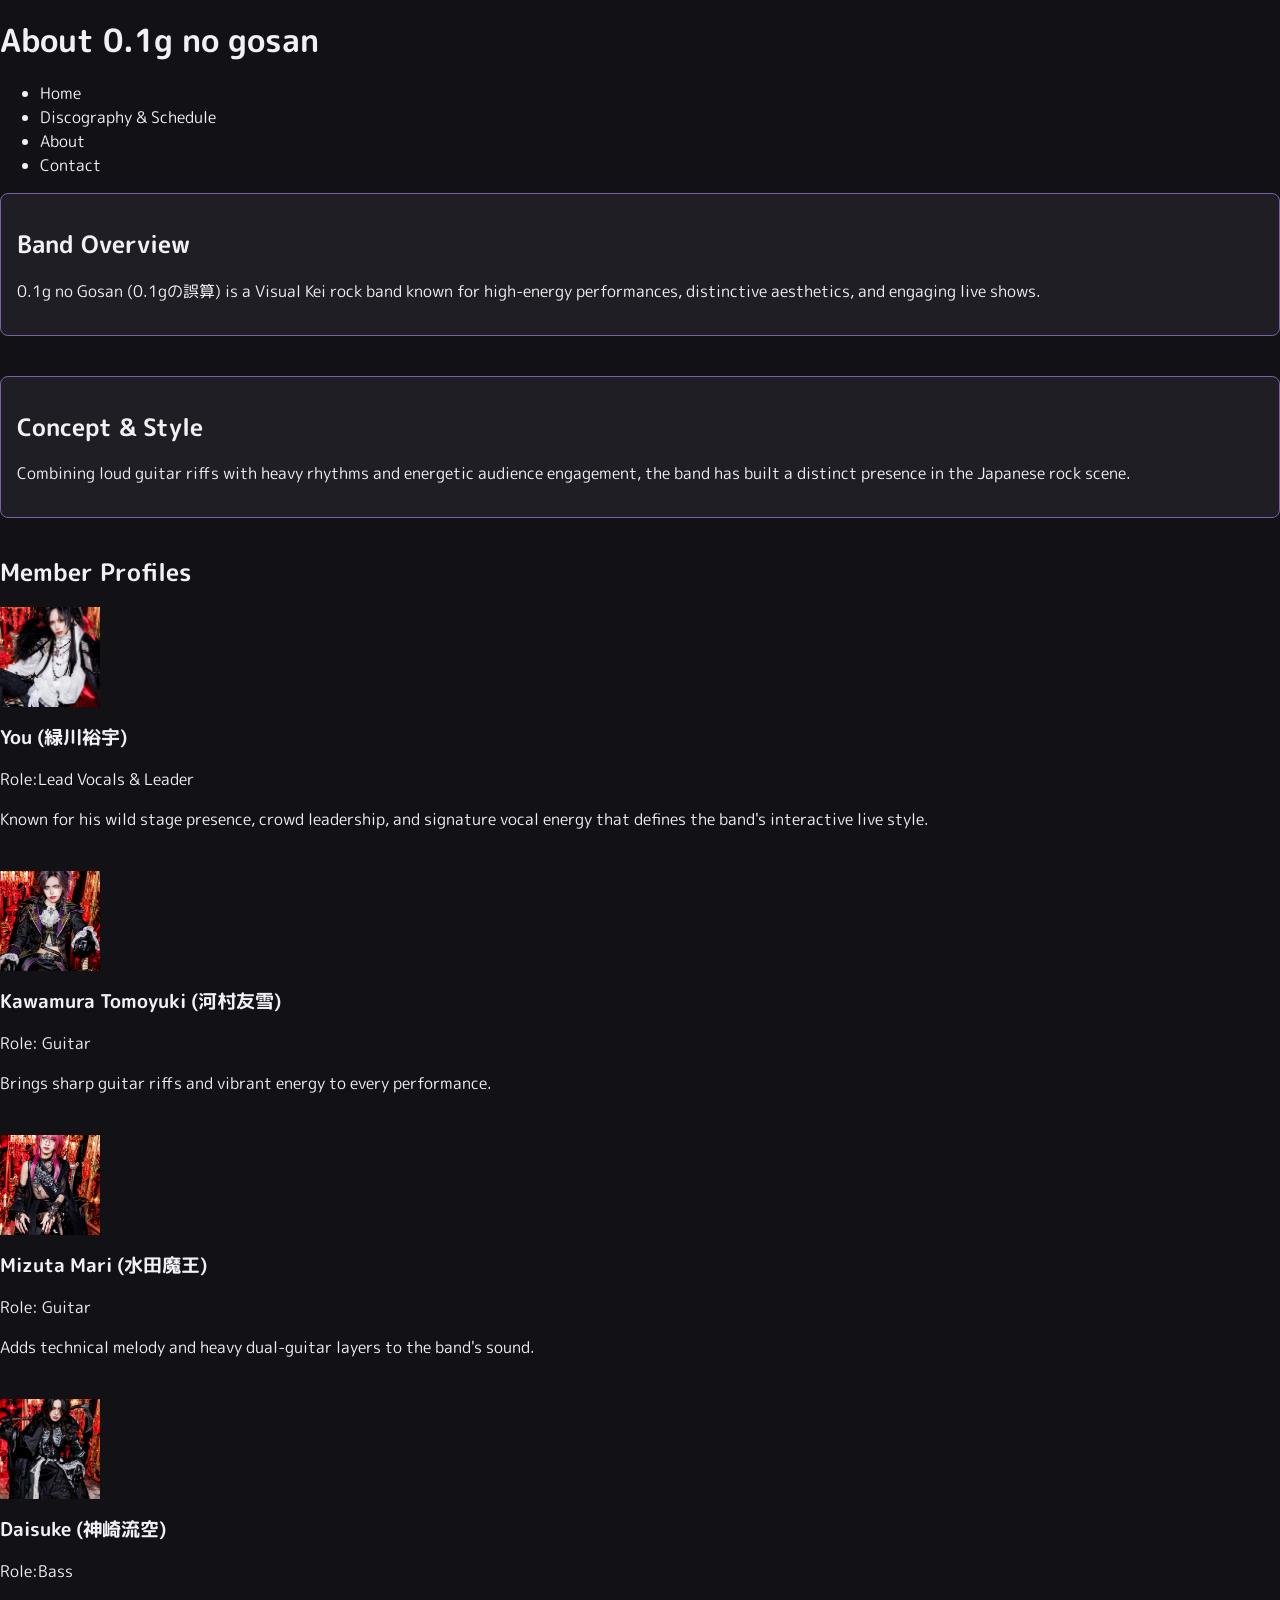
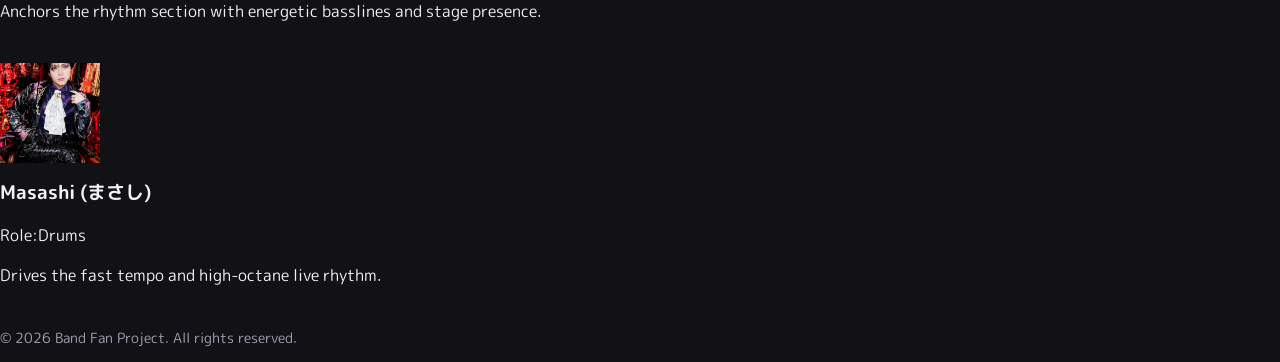
==== commit e91bb0cc: "Resisze daisuke picture" ====
--- a/about.html
+++ b/about.html
@@ -61,7 +61,7 @@
   </div>
 
   <div class="member">
-    <img src="images/member_daisuke.jpg" alt="Daisuke - Bassist of 0.1g no gosan">
+    <img src="images/members_daisuke.jpg" alt="Daisuke - Bassist of 0.1g no gosan">
     <h3>Daisuke (神崎流空)</h3>
     <p>Role:Bass</p>
     <p>Anchors the rhythm section with energetic basslines and stage presence.</p>
